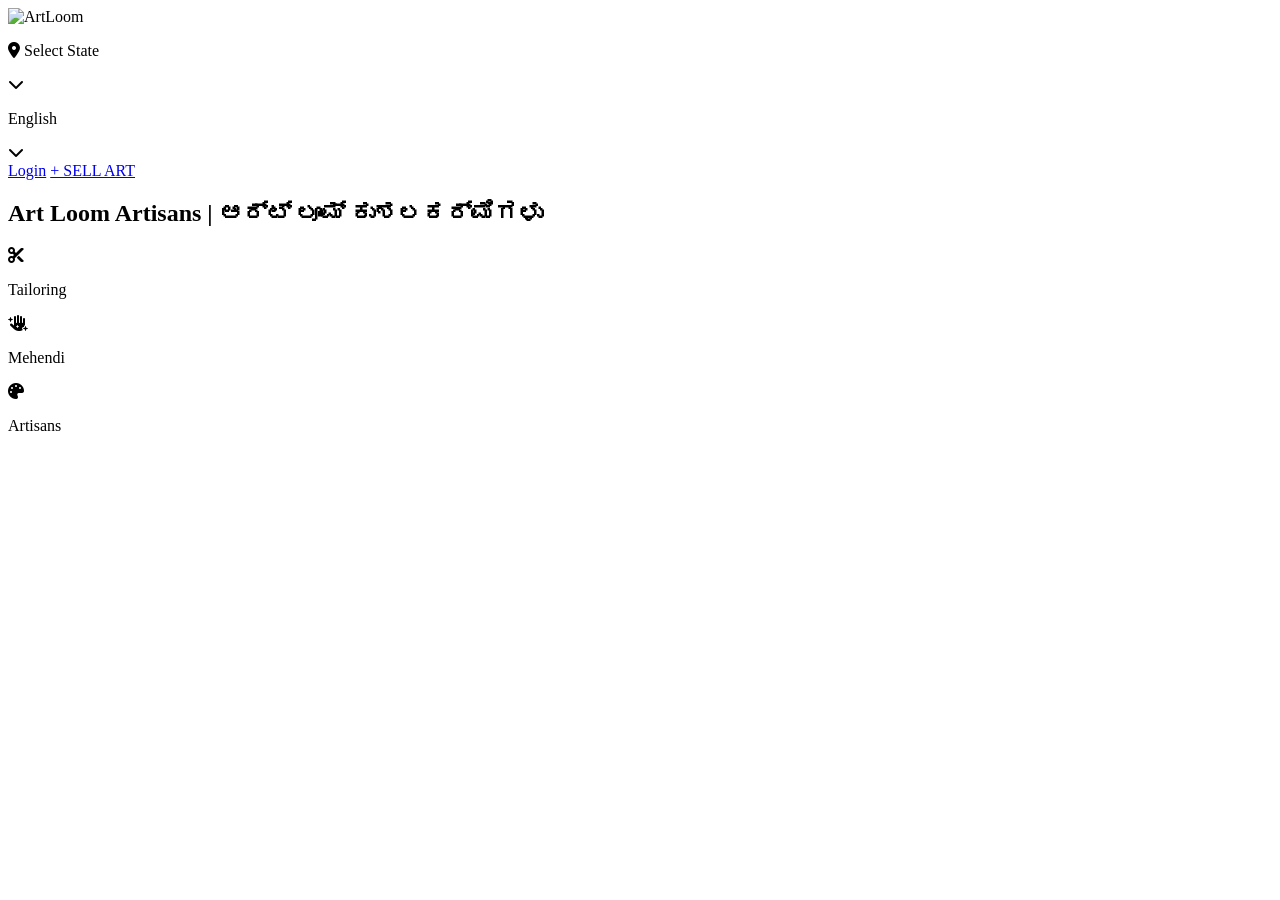
==== index.html @ 742f1c22 "Add files via upload" ====
<!DOCTYPE html>
<html lang="en">
<head>
    <meta charset="UTF-8">
    <meta name="viewport" content="width=device-width, initial-scale=1.0">
    <title>Art Loom | Handcrafted Artisans</title>
    <link rel="stylesheet" href="https://cdnjs.cloudflare.com/ajax/libs/font-awesome/6.3.0/css/all.min.css">
    <link rel="stylesheet" href="style/index.css">
</head>
<body>

    <header class="header">
        <div class="navbar">
                <img src="image/logo.jpg" alt="ArtLoom" style="height: 50px;">
            </div>

            <div class="state_select" id="state-btn">
                <div class="select_box">
                    <p id="state-text"><i class="fa-solid fa-location-dot"></i> Select State</p>
                    <i class="fa-solid fa-chevron-down"></i>
                </div>
                <ul class="option_box" id="state-list" style="display: none;">
                    <li onclick="selectState('Karnataka')">Karnataka</li>
                    <li onclick="selectState('Maharashtra')">Maharashtra</li>
                    <li onclick="selectState('Kerala')">Kerala</li>
                </ul>
            </div>

            <div class="lang_select" id="lang-btn">
                <p id="current-lang">English</p>
                <i class="fa-solid fa-chevron-down"></i>
                <ul class="lang_options" id="lang-list" style="display: none;">
                    <li onclick="selectLang('English')">English</li>
                    <li onclick="selectLang('ಕನ್ನಡ')">ಕನ್ನಡ</li>
                </ul>
            </div>

            <div class="nav_buttons">
                <a href="login1.html">Login</a>
                <a href="sell.html" class="sell-btn">+ SELL ART</a>
            </div>
        </div>
    </header>

    <section class="hero-categories">
        <h1>Art Loom Artisans | ಆರ್ಟ್ ಲೂಮ್ ಕುಶಲಕರ್ಮಿಗಳು</h1>
        <div class="category-bar">
            <div class="cat-card">
                <i class="fa-solid fa-scissors"></i>
                <p>Tailoring</p>
            </div>
            <div class="cat-card">
                <i class="fa-solid fa-hand-sparkles"></i>
                <p>Mehendi</p>
            </div>
            <div class="cat-card">
                <i class="fa-solid fa-palette"></i>
                <p>Artisans</p>
            </div>
        </div>
    </section>

    <main id="main-display">
        </main>

    <script src="script/index.js"></script>
</body>
</html>
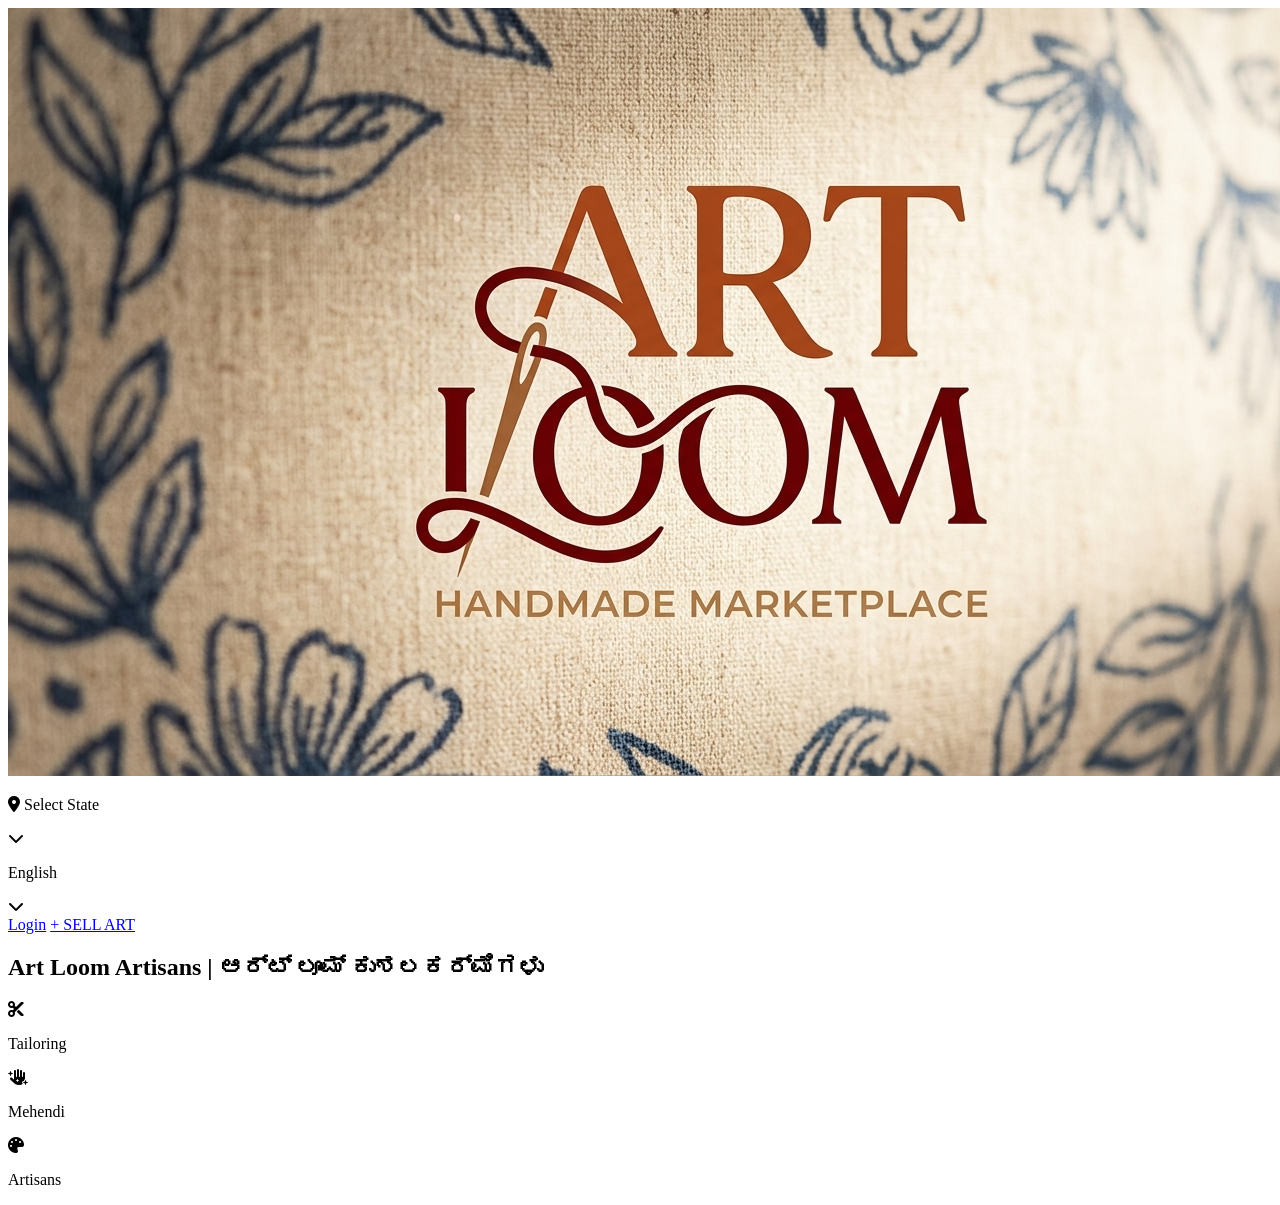
==== commit aab40bdb: "Update logo image source in index.html" ====
--- a/index.html
+++ b/index.html
@@ -11,7 +11,7 @@
 
     <header class="header">
         <div class="navbar">
-                <img src="image/logo.jpg" alt="ArtLoom" style="height: 50px;">
+               <img src="artloom-logo.png. (2).png" alt="Artloom Logo">
             </div>
 
             <div class="state_select" id="state-btn">
@@ -65,4 +65,4 @@
 
     <script src="script/index.js"></script>
 </body>
-</html>+</html>
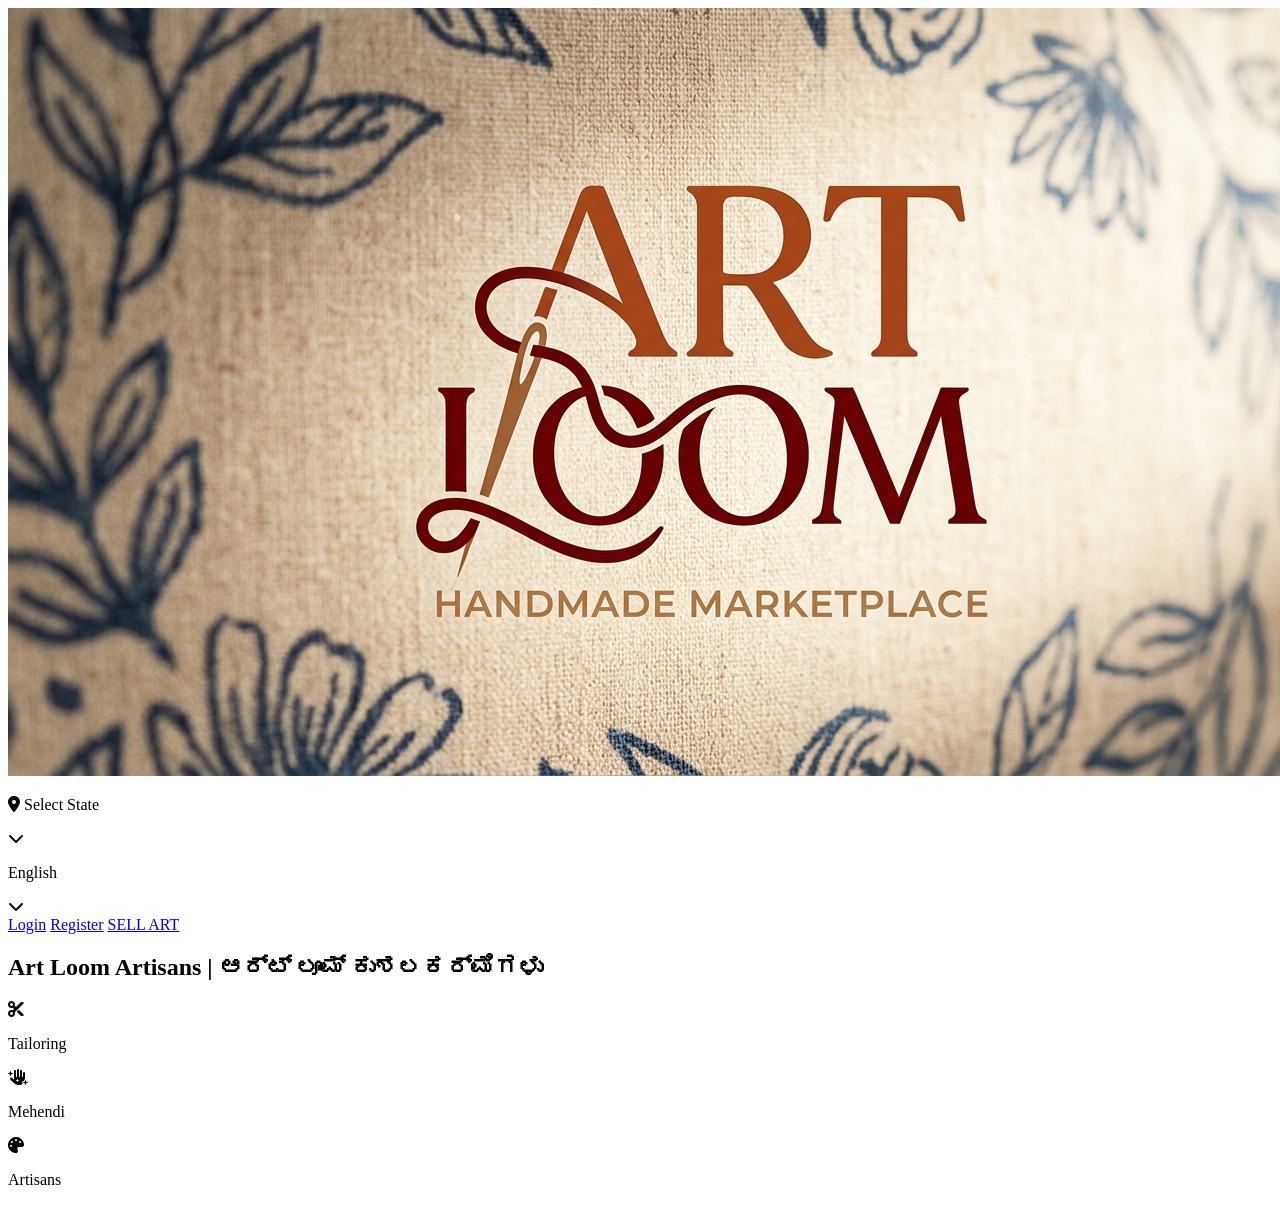
==== commit f8da26ab: "Update index.html" ====
--- a/index.html
+++ b/index.html
@@ -36,8 +36,9 @@
             </div>
 
             <div class="nav_buttons">
-                <a href="login1.html">Login</a>
-                <a href="sell.html" class="sell-btn">+ SELL ART</a>
+    <a href="login1.html">Login</a>
+    <a href="Registeration.html">Register</a>
+    <a href="sell.html" class="sell-btn">SELL ART</a>
             </div>
         </div>
     </header>
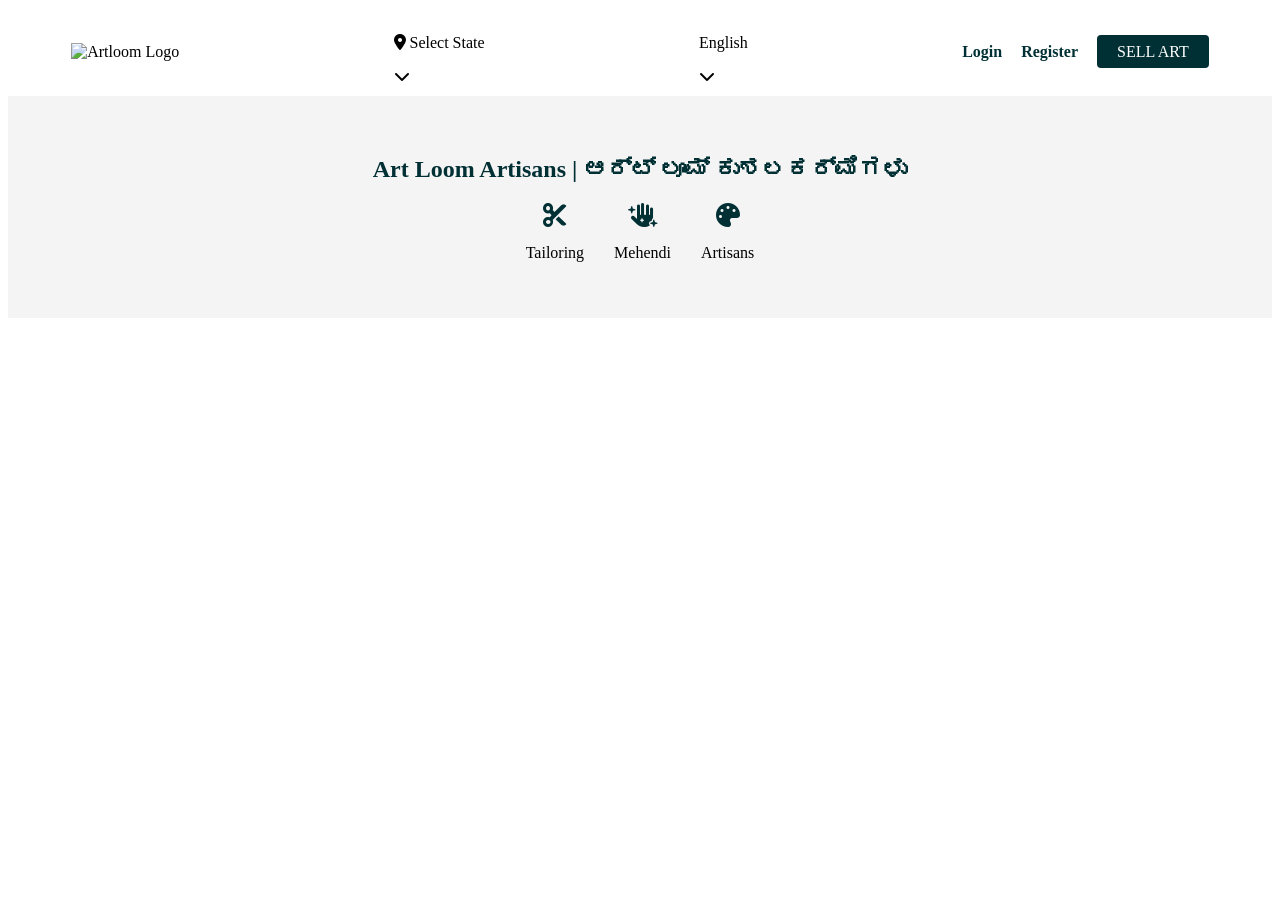
==== commit dd22cf93: "Update index.html" ====
--- a/index.html
+++ b/index.html
@@ -10,8 +10,9 @@
 <body>
 
     <header class="header">
-        <div class="navbar">
-               <img src="artloom-logo.png. (2).png" alt="Artloom Logo">
+        <div class="navbar" style="display: flex; align-items: center; justify-content: space-between; padding: 10px 5%;">
+            <div class="logo">
+               <img src="artloom-logo.png" alt="Artloom Logo" style="width: 150px;">
             </div>
 
             <div class="state_select" id="state-btn">
@@ -36,26 +37,26 @@
             </div>
 
             <div class="nav_buttons">
-    <a href="login1.html">Login</a>
-    <a href="Registeration.html">Register</a>
-    <a href="sell.html" class="sell-btn">SELL ART</a>
+                <a href="login1.html" style="margin-right: 15px; text-decoration: none; color: #002f34; font-weight: bold;">Login</a>
+                <a href="register.html" style="margin-right: 15px; text-decoration: none; color: #002f34; font-weight: bold;">Register</a>
+                <a href="sell.html" class="sell-btn" style="padding: 8px 20px; background-color: #002f34; color: white; text-decoration: none; border-radius: 4px;">SELL ART</a>
             </div>
         </div>
     </header>
 
-    <section class="hero-categories">
-        <h1>Art Loom Artisans | ಆರ್ಟ್ ಲೂಮ್ ಕುಶಲಕರ್ಮಿಗಳು</h1>
-        <div class="category-bar">
+    <section class="hero-categories" style="text-align: center; padding: 40px 0; background-color: #f4f4f4;">
+        <h1 style="color: #002f34;">Art Loom Artisans | ಆರ್ಟ್ ಲೂಮ್ ಕುಶಲಕರ್ಮಿಗಳು</h1>
+        <div class="category-bar" style="display: flex; justify-content: center; gap: 30px; margin-top: 20px;">
             <div class="cat-card">
-                <i class="fa-solid fa-scissors"></i>
+                <i class="fa-solid fa-scissors" style="font-size: 24px; color: #002f34;"></i>
                 <p>Tailoring</p>
             </div>
             <div class="cat-card">
-                <i class="fa-solid fa-hand-sparkles"></i>
+                <i class="fa-solid fa-hand-sparkles" style="font-size: 24px; color: #002f34;"></i>
                 <p>Mehendi</p>
             </div>
             <div class="cat-card">
-                <i class="fa-solid fa-palette"></i>
+                <i class="fa-solid fa-palette" style="font-size: 24px; color: #002f34;"></i>
                 <p>Artisans</p>
             </div>
         </div>
